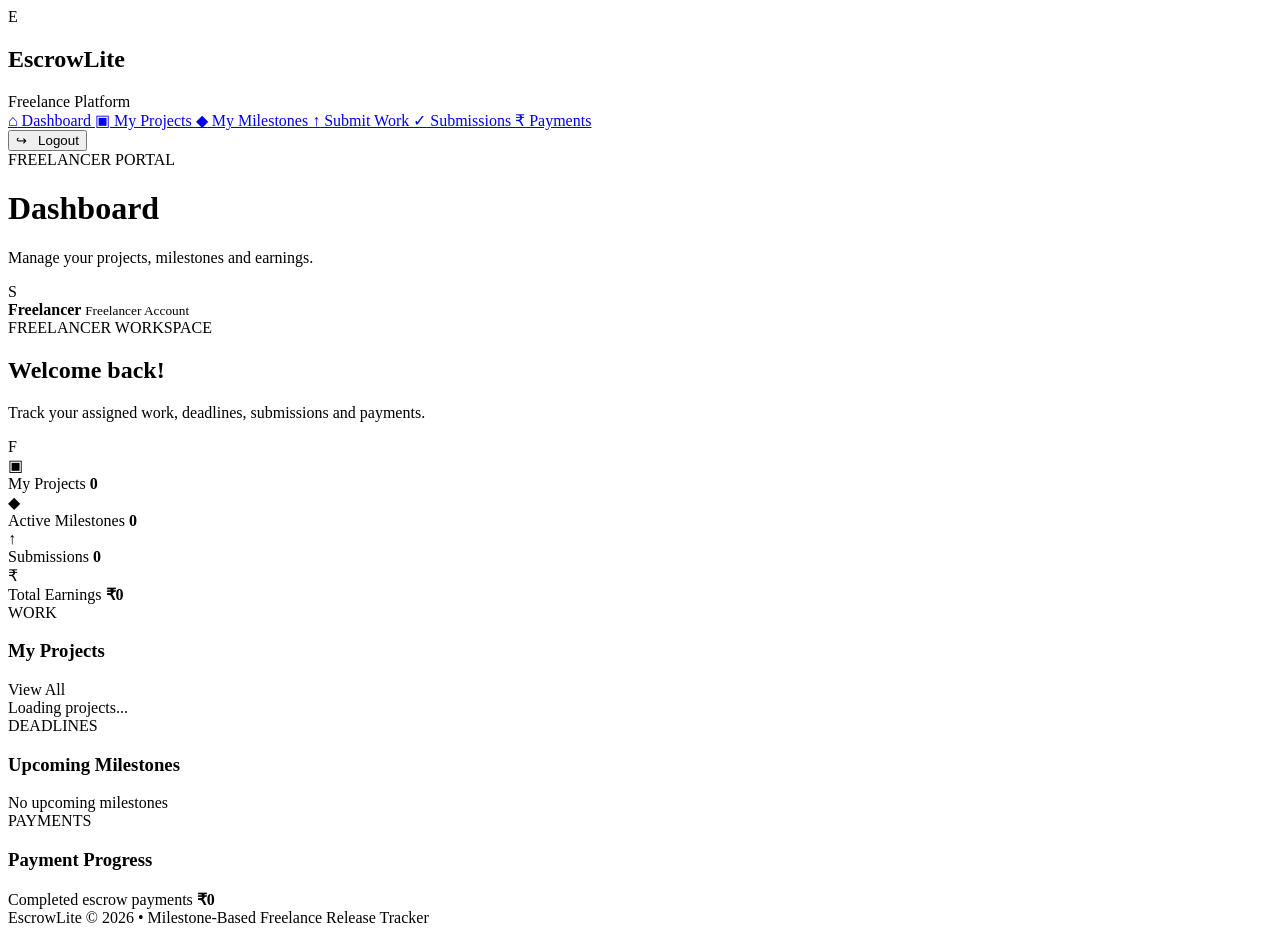
==== src/main/resources/templates/freelancer-dashboard.html @ fde69cae "Add authentication and role-based dashboards" ====
<!DOCTYPE html>
<html lang="en">
<head>
    <meta charset="UTF-8">
    <meta name="viewport" content="width=device-width, initial-scale=1.0">

    <title>Freelancer Dashboard | EscrowLite</title>

    <link rel="stylesheet" href="/css/dashboard.css">
</head>

<body>

<div class="app">

    <!-- SIDEBAR -->
    <aside class="sidebar">

        <div class="logo">
            <div class="logo-icon">E</div>

            <div>
                <h2>EscrowLite</h2>
                <span>Freelance Platform</span>
            </div>
        </div>

        <nav>

            <a class="nav active" href="/freelancer-dashboard">
                <span>⌂</span>
                Dashboard
            </a>

            <a class="nav" href="#">
                <span>▣</span>
                My Projects
            </a>

            <a class="nav" href="#">
                <span>◆</span>
                My Milestones
            </a>

            <a class="nav" href="#">
                <span>↑</span>
                Submit Work
            </a>

            <a class="nav" href="#">
                <span>✓</span>
                Submissions
            </a>

            <a class="nav" href="#">
                <span>₹</span>
                Payments
            </a>

        </nav>

        <button class="logout" id="logoutButton">
            ↪ &nbsp; Logout
        </button>

    </aside>


    <!-- MAIN -->
    <main class="main">

        <header class="header">

            <div>

                <div class="eyebrow">
                    FREELANCER PORTAL
                </div>

                <h1>Dashboard</h1>

                <p>
                    Manage your projects, milestones and earnings.
                </p>

            </div>


            <div class="profile">

                <div class="avatar" id="avatar">
                    S
                </div>

                <div>

                    <strong id="profileName">
                        Freelancer
                    </strong>

                    <small>
                        Freelancer Account
                    </small>

                </div>

            </div>

        </header>


        <!-- WELCOME -->
        <section class="welcome freelancer-welcome">

            <div>

                <span class="welcome-tag">
                    FREELANCER WORKSPACE
                </span>

                <h2 id="welcomeName">
                    Welcome back!
                </h2>

                <p>
                    Track your assigned work, deadlines,
                    submissions and payments.
                </p>

            </div>

            <div class="welcome-symbol">
                F
            </div>

        </section>


        <!-- STATS -->
        <section class="stats">

            <div class="stat">

                <div class="stat-icon purple">
                    ▣
                </div>

                <div>
                    <span>My Projects</span>
                    <strong id="projectCount">0</strong>
                </div>

            </div>


            <div class="stat">

                <div class="stat-icon orange">
                    ◆
                </div>

                <div>
                    <span>Active Milestones</span>
                    <strong id="milestoneCount">0</strong>
                </div>

            </div>


            <div class="stat">

                <div class="stat-icon blue">
                    ↑
                </div>

                <div>
                    <span>Submissions</span>
                    <strong id="submissionCount">0</strong>
                </div>

            </div>


            <div class="stat">

                <div class="stat-icon green">
                    ₹
                </div>

                <div>
                    <span>Total Earnings</span>
                    <strong id="earningAmount">₹0</strong>
                </div>

            </div>

        </section>


        <!-- GRID -->
        <section class="dashboard-grid">


            <!-- PROJECTS -->
            <div class="panel">

                <div class="panel-header">

                    <div>
                        <span class="section-label">
                            WORK
                        </span>

                        <h3>My Projects</h3>
                    </div>

                    <span class="view-link">
                        View All
                    </span>

                </div>

                <div id="projectList">

                    <div class="loading">
                        Loading projects...
                    </div>

                </div>

            </div>


            <!-- DEADLINES -->
            <div class="panel">

                <div class="panel-header">

                    <div>
                        <span class="section-label">
                            DEADLINES
                        </span>

                        <h3>Upcoming Milestones</h3>
                    </div>

                </div>

                <div id="milestoneList">

                    <div class="empty">
                        No upcoming milestones
                    </div>

                </div>

            </div>

        </section>


        <!-- PAYMENT -->
        <section class="panel payment-panel">

            <div class="panel-header">

                <div>
                    <span class="section-label">
                        PAYMENTS
                    </span>

                    <h3>Payment Progress</h3>
                </div>

            </div>

            <div class="payment-progress">

                <div class="payment-info">

                    <span>
                        Completed escrow payments
                    </span>

                    <strong id="paymentStatus">
                        ₹0
                    </strong>

                </div>

                <div class="progress-bar">

                    <div
                        class="progress-fill"
                        id="progressFill">
                    </div>

                </div>

            </div>

        </section>


        <footer>
            EscrowLite © 2026
            <span>•</span>
            Milestone-Based Freelance Release Tracker
        </footer>

    </main>

</div>

<script src="/js/freelancer-dashboard.js"></script>

</body>
</html>
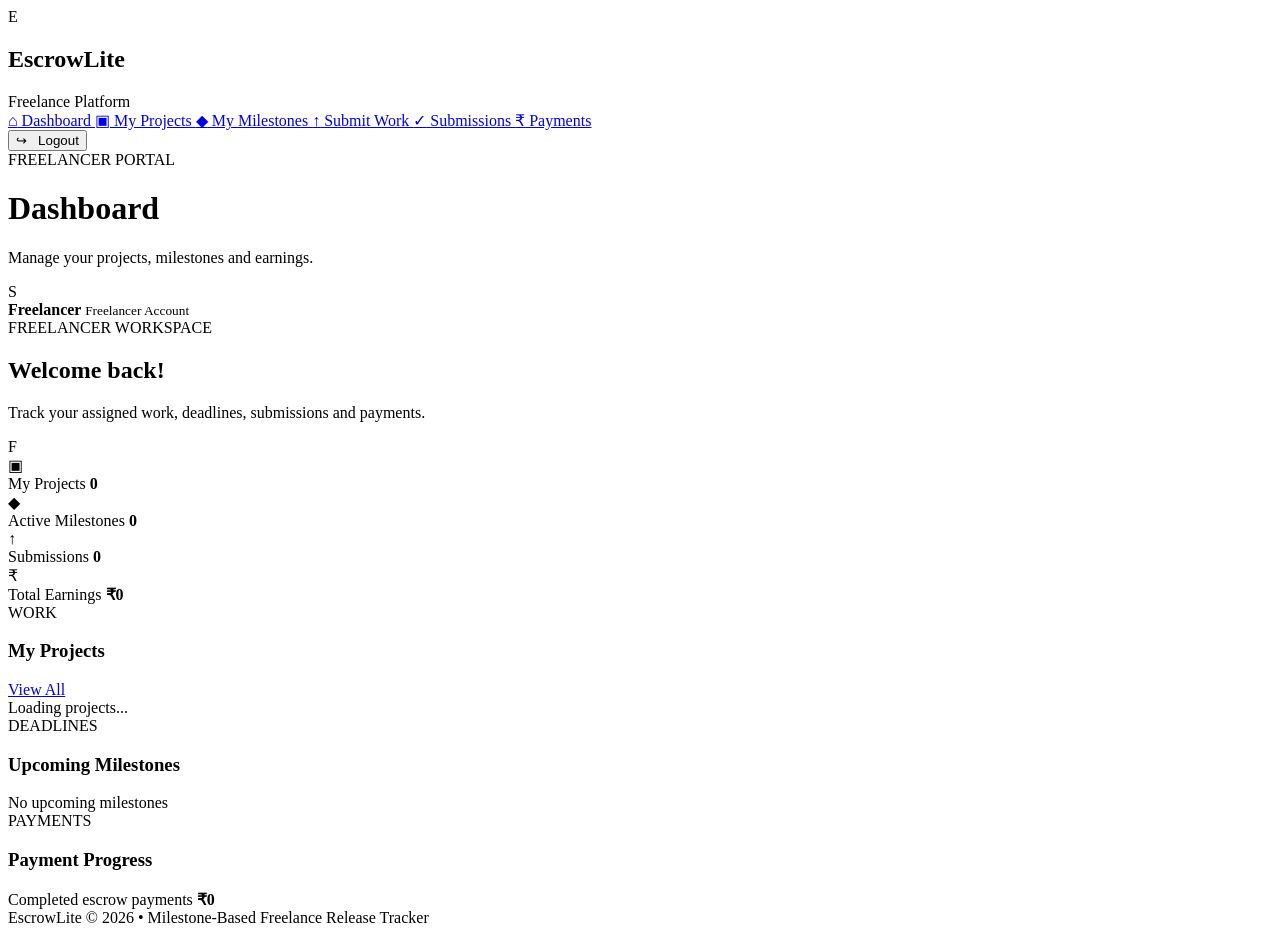
==== commit 5119b332: "Add project management module" ====
--- a/src/main/resources/templates/freelancer-dashboard.html
+++ b/src/main/resources/templates/freelancer-dashboard.html
@@ -1,73 +1,121 @@
 <!DOCTYPE html>
 <html lang="en">
+
 <head>
+
     <meta charset="UTF-8">
-    <meta name="viewport" content="width=device-width, initial-scale=1.0">
+
+    <meta name="viewport"
+          content="width=device-width, initial-scale=1.0">
 
     <title>Freelancer Dashboard | EscrowLite</title>
 
-    <link rel="stylesheet" href="/css/dashboard.css">
+    <link rel="stylesheet"
+          href="/css/dashboard.css">
+
 </head>
 
+
 <body>
 
 <div class="app">
 
     <!-- SIDEBAR -->
+
     <aside class="sidebar">
 
         <div class="logo">
-            <div class="logo-icon">E</div>
+
+            <div class="logo-icon">
+                E
+            </div>
 
             <div>
+
                 <h2>EscrowLite</h2>
-                <span>Freelance Platform</span>
-            </div>
+
+                <span>
+                    Freelance Platform
+                </span>
+
+            </div>
+
         </div>
 
+
         <nav>
 
-            <a class="nav active" href="/freelancer-dashboard">
+            <a class="nav active"
+               href="/freelancer-dashboard">
+
                 <span>⌂</span>
                 Dashboard
-            </a>
-
-            <a class="nav" href="#">
+
+            </a>
+
+
+            <a class="nav"
+               href="/projects">
+
                 <span>▣</span>
                 My Projects
-            </a>
-
-            <a class="nav" href="#">
+
+            </a>
+
+
+            <a class="nav"
+               href="#">
+
                 <span>◆</span>
                 My Milestones
-            </a>
-
-            <a class="nav" href="#">
+
+            </a>
+
+
+            <a class="nav"
+               href="#">
+
                 <span>↑</span>
                 Submit Work
-            </a>
-
-            <a class="nav" href="#">
+
+            </a>
+
+
+            <a class="nav"
+               href="#">
+
                 <span>✓</span>
                 Submissions
-            </a>
-
-            <a class="nav" href="#">
+
+            </a>
+
+
+            <a class="nav"
+               href="#">
+
                 <span>₹</span>
                 Payments
+
             </a>
 
         </nav>
 
-        <button class="logout" id="logoutButton">
+
+        <button class="logout"
+                id="logoutButton">
+
             ↪ &nbsp; Logout
+
         </button>
 
     </aside>
 
 
-    <!-- MAIN -->
+    <!-- MAIN CONTENT -->
+
     <main class="main">
+
+        <!-- HEADER -->
 
         <header class="header">
 
@@ -77,7 +125,9 @@
                     FREELANCER PORTAL
                 </div>
 
-                <h1>Dashboard</h1>
+                <h1>
+                    Dashboard
+                </h1>
 
                 <p>
                     Manage your projects, milestones and earnings.
@@ -88,9 +138,13 @@
 
             <div class="profile">
 
-                <div class="avatar" id="avatar">
+                <div class="avatar"
+                     id="avatar">
+
                     S
-                </div>
+
+                </div>
+
 
                 <div>
 
@@ -110,6 +164,7 @@
 
 
         <!-- WELCOME -->
+
         <section class="welcome freelancer-welcome">
 
             <div>
@@ -118,9 +173,11 @@
                     FREELANCER WORKSPACE
                 </span>
 
+
                 <h2 id="welcomeName">
                     Welcome back!
                 </h2>
+
 
                 <p>
                     Track your assigned work, deadlines,
@@ -129,6 +186,7 @@
 
             </div>
 
+
             <div class="welcome-symbol">
                 F
             </div>
@@ -136,8 +194,10 @@
         </section>
 
 
-        <!-- STATS -->
+        <!-- STATISTICS -->
+
         <section class="stats">
+
 
             <div class="stat">
 
@@ -145,9 +205,17 @@
                     ▣
                 </div>
 
-                <div>
-                    <span>My Projects</span>
-                    <strong id="projectCount">0</strong>
+
+                <div>
+
+                    <span>
+                        My Projects
+                    </span>
+
+                    <strong id="projectCount">
+                        0
+                    </strong>
+
                 </div>
 
             </div>
@@ -159,9 +227,17 @@
                     ◆
                 </div>
 
-                <div>
-                    <span>Active Milestones</span>
-                    <strong id="milestoneCount">0</strong>
+
+                <div>
+
+                    <span>
+                        Active Milestones
+                    </span>
+
+                    <strong id="milestoneCount">
+                        0
+                    </strong>
+
                 </div>
 
             </div>
@@ -173,9 +249,17 @@
                     ↑
                 </div>
 
-                <div>
-                    <span>Submissions</span>
-                    <strong id="submissionCount">0</strong>
+
+                <div>
+
+                    <span>
+                        Submissions
+                    </span>
+
+                    <strong id="submissionCount">
+                        0
+                    </strong>
+
                 </div>
 
             </div>
@@ -187,9 +271,17 @@
                     ₹
                 </div>
 
-                <div>
-                    <span>Total Earnings</span>
-                    <strong id="earningAmount">₹0</strong>
+
+                <div>
+
+                    <span>
+                        Total Earnings
+                    </span>
+
+                    <strong id="earningAmount">
+                        ₹0
+                    </strong>
+
                 </div>
 
             </div>
@@ -197,28 +289,39 @@
         </section>
 
 
-        <!-- GRID -->
+        <!-- DASHBOARD GRID -->
+
         <section class="dashboard-grid">
 
 
-            <!-- PROJECTS -->
+            <!-- MY PROJECTS -->
+
             <div class="panel">
 
                 <div class="panel-header">
 
                     <div>
+
                         <span class="section-label">
                             WORK
                         </span>
 
-                        <h3>My Projects</h3>
+                        <h3>
+                            My Projects
+                        </h3>
+
                     </div>
 
-                    <span class="view-link">
+
+                    <a href="/projects"
+                       class="view-link">
+
                         View All
-                    </span>
-
-                </div>
+
+                    </a>
+
+                </div>
+
 
                 <div id="projectList">
 
@@ -231,20 +334,26 @@
             </div>
 
 
-            <!-- DEADLINES -->
+            <!-- UPCOMING MILESTONES -->
+
             <div class="panel">
 
                 <div class="panel-header">
 
                     <div>
+
                         <span class="section-label">
                             DEADLINES
                         </span>
 
-                        <h3>Upcoming Milestones</h3>
+                        <h3>
+                            Upcoming Milestones
+                        </h3>
+
                     </div>
 
                 </div>
+
 
                 <div id="milestoneList">
 
@@ -260,19 +369,25 @@
 
 
         <!-- PAYMENT -->
+
         <section class="panel payment-panel">
 
             <div class="panel-header">
 
                 <div>
+
                     <span class="section-label">
                         PAYMENTS
                     </span>
 
-                    <h3>Payment Progress</h3>
-                </div>
-
-            </div>
+                    <h3>
+                        Payment Progress
+                    </h3>
+
+                </div>
+
+            </div>
+
 
             <div class="payment-progress">
 
@@ -287,6 +402,7 @@
                     </strong>
 
                 </div>
+
 
                 <div class="progress-bar">
 
@@ -302,17 +418,25 @@
         </section>
 
 
+        <!-- FOOTER -->
+
         <footer>
+
             EscrowLite © 2026
+
             <span>•</span>
+
             Milestone-Based Freelance Release Tracker
+
         </footer>
 
     </main>
 
 </div>
 
+
 <script src="/js/freelancer-dashboard.js"></script>
 
 </body>
+
 </html>
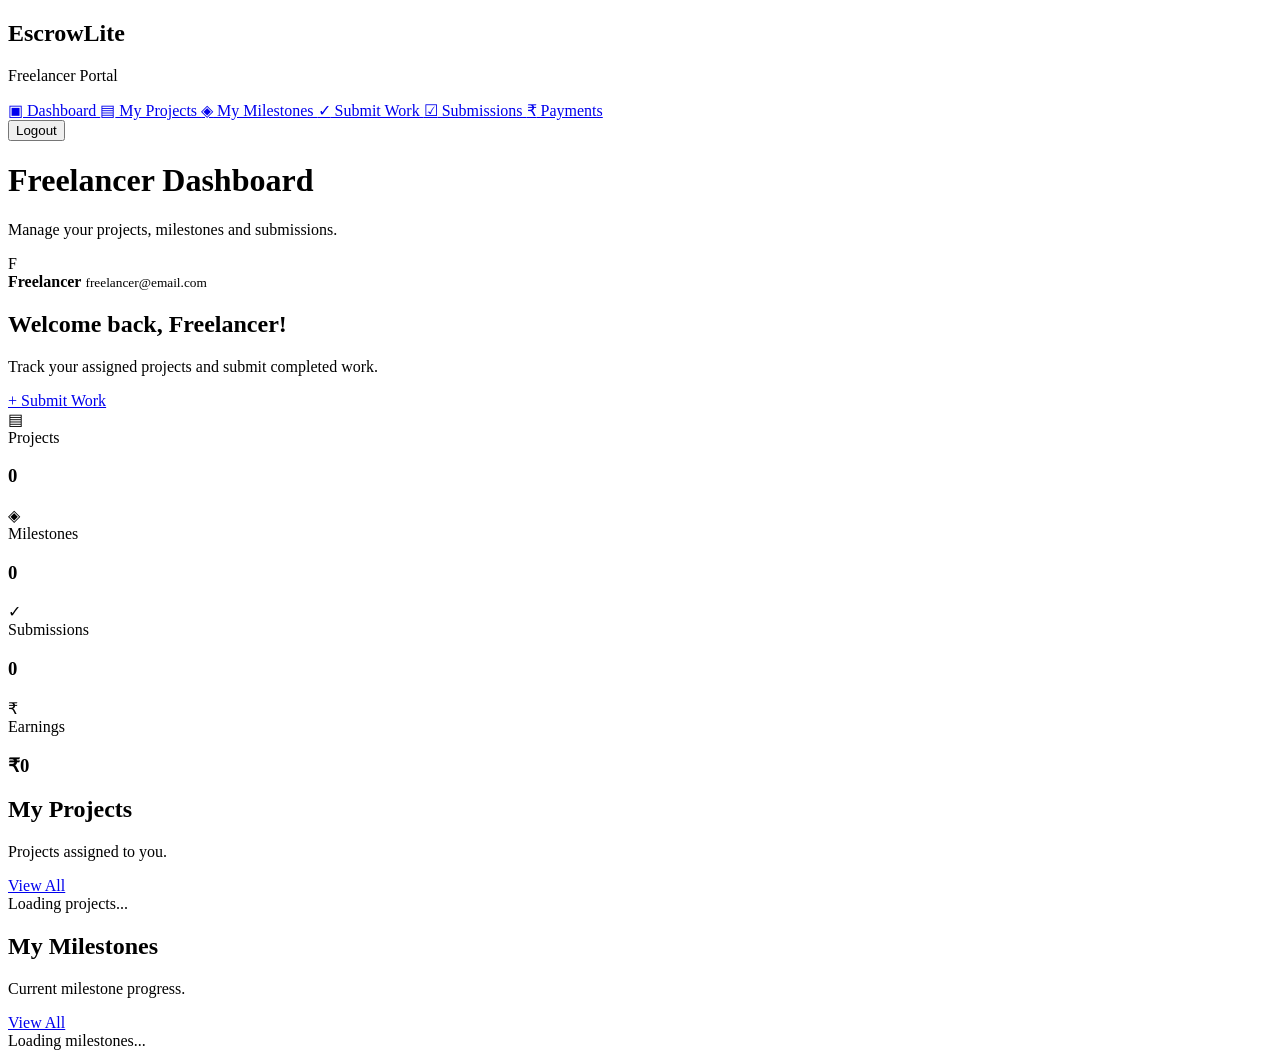
==== commit 5e5bfa1f: "Complete submission escrow transaction workflow" ====
--- a/src/main/resources/templates/freelancer-dashboard.html
+++ b/src/main/resources/templates/freelancer-dashboard.html
@@ -1,287 +1,158 @@
 <!DOCTYPE html>
 <html lang="en">
-
 <head>
-
     <meta charset="UTF-8">
-
-    <meta name="viewport"
-          content="width=device-width, initial-scale=1.0">
-
-    <title>Freelancer Dashboard | EscrowLite</title>
-
-    <link rel="stylesheet"
-          href="/css/dashboard.css">
-
+    <meta name="viewport" content="width=device-width, initial-scale=1.0">
+    <title>Freelancer Dashboard - EscrowLite</title>
+
+    <link rel="stylesheet" href="/css/dashboard.css">
 </head>
 
-
 <body>
 
-<div class="app">
-
-    <!-- SIDEBAR -->
+<div class="dashboard-container">
 
     <aside class="sidebar">
 
-        <div class="logo">
-
-            <div class="logo-icon">
-                E
-            </div>
-
-            <div>
-
-                <h2>EscrowLite</h2>
-
-                <span>
-                    Freelance Platform
-                </span>
-
-            </div>
-
+        <div class="sidebar-brand">
+            <h2>EscrowLite</h2>
+            <p>Freelancer Portal</p>
         </div>
 
-
-        <nav>
-
-            <a class="nav active"
-               href="/freelancer-dashboard">
-
-                <span>⌂</span>
+        <nav class="sidebar-nav">
+
+            <a href="/freelancer-dashboard" class="nav-item active">
+                <span>▣</span>
                 Dashboard
-
-            </a>
-
-
-            <a class="nav"
-               href="/projects">
-
-                <span>▣</span>
+            </a>
+
+            <a href="/projects" class="nav-item">
+                <span>▤</span>
                 My Projects
-
-            </a>
-
-
-            <a class="nav"
-               href="#">
-
-                <span>◆</span>
+            </a>
+
+            <a href="/milestones" class="nav-item">
+                <span>◈</span>
                 My Milestones
-
-            </a>
-
-
-            <a class="nav"
-               href="#">
-
-                <span>↑</span>
+            </a>
+
+            <a href="/submissions" class="nav-item">
+                <span>✓</span>
                 Submit Work
-
-            </a>
-
-
-            <a class="nav"
-               href="#">
-
-                <span>✓</span>
+            </a>
+
+            <a href="/submissions" class="nav-item">
+                <span>☑</span>
                 Submissions
-
-            </a>
-
-
-            <a class="nav"
-               href="#">
-
+            </a>
+
+            <a href="/transactions" class="nav-item">
                 <span>₹</span>
                 Payments
-
             </a>
 
         </nav>
 
-
-        <button class="logout"
-                id="logoutButton">
-
-            ↪ &nbsp; Logout
-
-        </button>
+        <div class="sidebar-footer">
+            <button id="logoutButton" class="logout-button">
+                Logout
+            </button>
+        </div>
 
     </aside>
 
 
-    <!-- MAIN CONTENT -->
-
-    <main class="main">
-
-        <!-- HEADER -->
-
-        <header class="header">
+    <main class="main-content">
+
+        <header class="dashboard-header">
 
             <div>
-
-                <div class="eyebrow">
-                    FREELANCER PORTAL
-                </div>
-
-                <h1>
-                    Dashboard
-                </h1>
+                <h1>Freelancer Dashboard</h1>
+                <p>Manage your projects, milestones and submissions.</p>
+            </div>
+
+            <div class="profile-area">
+
+                <div class="profile-avatar" id="profileAvatar">
+                    F
+                </div>
+
+                <div>
+                    <strong id="profileName">Freelancer</strong>
+                    <small id="profileEmail">
+                        freelancer@email.com
+                    </small>
+                </div>
+
+            </div>
+
+        </header>
+
+
+        <section class="welcome-section">
+
+            <div>
+                <h2>
+                    Welcome back, <span id="welcomeName">Freelancer</span>!
+                </h2>
 
                 <p>
-                    Manage your projects, milestones and earnings.
+                    Track your assigned projects and submit completed work.
                 </p>
-
-            </div>
-
-
-            <div class="profile">
-
-                <div class="avatar"
-                     id="avatar">
-
-                    S
-
-                </div>
-
-
-                <div>
-
-                    <strong id="profileName">
-                        Freelancer
-                    </strong>
-
-                    <small>
-                        Freelancer Account
-                    </small>
-
-                </div>
-
-            </div>
-
-        </header>
-
-
-        <!-- WELCOME -->
-
-        <section class="welcome freelancer-welcome">
-
-            <div>
-
-                <span class="welcome-tag">
-                    FREELANCER WORKSPACE
-                </span>
-
-
-                <h2 id="welcomeName">
-                    Welcome back!
-                </h2>
-
-
-                <p>
-                    Track your assigned work, deadlines,
-                    submissions and payments.
-                </p>
-
-            </div>
-
-
-            <div class="welcome-symbol">
-                F
-            </div>
+            </div>
+
+            <a href="/submissions" class="primary-button">
+                + Submit Work
+            </a>
 
         </section>
 
 
-        <!-- STATISTICS -->
-
-        <section class="stats">
-
-
-            <div class="stat">
-
-                <div class="stat-icon purple">
-                    ▣
-                </div>
-
-
-                <div>
-
-                    <span>
-                        My Projects
-                    </span>
-
-                    <strong id="projectCount">
-                        0
-                    </strong>
-
-                </div>
-
-            </div>
-
-
-            <div class="stat">
-
-                <div class="stat-icon orange">
-                    ◆
-                </div>
-
-
-                <div>
-
-                    <span>
-                        Active Milestones
-                    </span>
-
-                    <strong id="milestoneCount">
-                        0
-                    </strong>
-
-                </div>
-
-            </div>
-
-
-            <div class="stat">
-
-                <div class="stat-icon blue">
-                    ↑
-                </div>
-
-
-                <div>
-
-                    <span>
-                        Submissions
-                    </span>
-
-                    <strong id="submissionCount">
-                        0
-                    </strong>
-
-                </div>
-
-            </div>
-
-
-            <div class="stat">
-
-                <div class="stat-icon green">
-                    ₹
-                </div>
-
-
-                <div>
-
-                    <span>
-                        Total Earnings
-                    </span>
-
-                    <strong id="earningAmount">
-                        ₹0
-                    </strong>
-
+        <section class="stats-grid">
+
+            <div class="stat-card">
+
+                <div class="stat-icon">▤</div>
+
+                <div>
+                    <span class="stat-label">Projects</span>
+                    <h3 id="projectCount">0</h3>
+                </div>
+
+            </div>
+
+
+            <div class="stat-card">
+
+                <div class="stat-icon">◈</div>
+
+                <div>
+                    <span class="stat-label">Milestones</span>
+                    <h3 id="milestoneCount">0</h3>
+                </div>
+
+            </div>
+
+
+            <div class="stat-card">
+
+                <div class="stat-icon">✓</div>
+
+                <div>
+                    <span class="stat-label">Submissions</span>
+                    <h3 id="submissionCount">0</h3>
+                </div>
+
+            </div>
+
+
+            <div class="stat-card">
+
+                <div class="stat-icon">₹</div>
+
+                <div>
+                    <span class="stat-label">Earnings</span>
+                    <h3 id="earningsAmount">₹0</h3>
                 </div>
 
             </div>
@@ -289,43 +160,26 @@
         </section>
 
 
-        <!-- DASHBOARD GRID -->
-
-        <section class="dashboard-grid">
-
-
-            <!-- MY PROJECTS -->
-
-            <div class="panel">
+        <section class="dashboard-panels">
+
+            <div class="dashboard-panel">
 
                 <div class="panel-header">
 
                     <div>
-
-                        <span class="section-label">
-                            WORK
-                        </span>
-
-                        <h3>
-                            My Projects
-                        </h3>
-
-                    </div>
-
-
-                    <a href="/projects"
-                       class="view-link">
-
+                        <h2>My Projects</h2>
+                        <p>Projects assigned to you.</p>
+                    </div>
+
+                    <a href="/projects" class="panel-link">
                         View All
-
                     </a>
 
                 </div>
 
-
-                <div id="projectList">
-
-                    <div class="loading">
+                <div id="projectsList" class="project-list">
+
+                    <div class="loading-state">
                         Loading projects...
                     </div>
 
@@ -334,31 +188,25 @@
             </div>
 
 
-            <!-- UPCOMING MILESTONES -->
-
-            <div class="panel">
+            <div class="dashboard-panel">
 
                 <div class="panel-header">
 
                     <div>
-
-                        <span class="section-label">
-                            DEADLINES
-                        </span>
-
-                        <h3>
-                            Upcoming Milestones
-                        </h3>
-
-                    </div>
-
-                </div>
-
-
-                <div id="milestoneList">
-
-                    <div class="empty">
-                        No upcoming milestones
+                        <h2>My Milestones</h2>
+                        <p>Current milestone progress.</p>
+                    </div>
+
+                    <a href="/milestones" class="panel-link">
+                        View All
+                    </a>
+
+                </div>
+
+                <div id="milestonesList" class="project-list">
+
+                    <div class="loading-state">
+                        Loading milestones...
                     </div>
 
                 </div>
@@ -367,69 +215,6 @@
 
         </section>
 
-
-        <!-- PAYMENT -->
-
-        <section class="panel payment-panel">
-
-            <div class="panel-header">
-
-                <div>
-
-                    <span class="section-label">
-                        PAYMENTS
-                    </span>
-
-                    <h3>
-                        Payment Progress
-                    </h3>
-
-                </div>
-
-            </div>
-
-
-            <div class="payment-progress">
-
-                <div class="payment-info">
-
-                    <span>
-                        Completed escrow payments
-                    </span>
-
-                    <strong id="paymentStatus">
-                        ₹0
-                    </strong>
-
-                </div>
-
-
-                <div class="progress-bar">
-
-                    <div
-                        class="progress-fill"
-                        id="progressFill">
-                    </div>
-
-                </div>
-
-            </div>
-
-        </section>
-
-
-        <!-- FOOTER -->
-
-        <footer>
-
-            EscrowLite © 2026
-
-            <span>•</span>
-
-            Milestone-Based Freelance Release Tracker
-
-        </footer>
-
     </main>
 
 </div>
@@ -438,5 +223,4 @@
 <script src="/js/freelancer-dashboard.js"></script>
 
 </body>
-
-</html>+</html>
